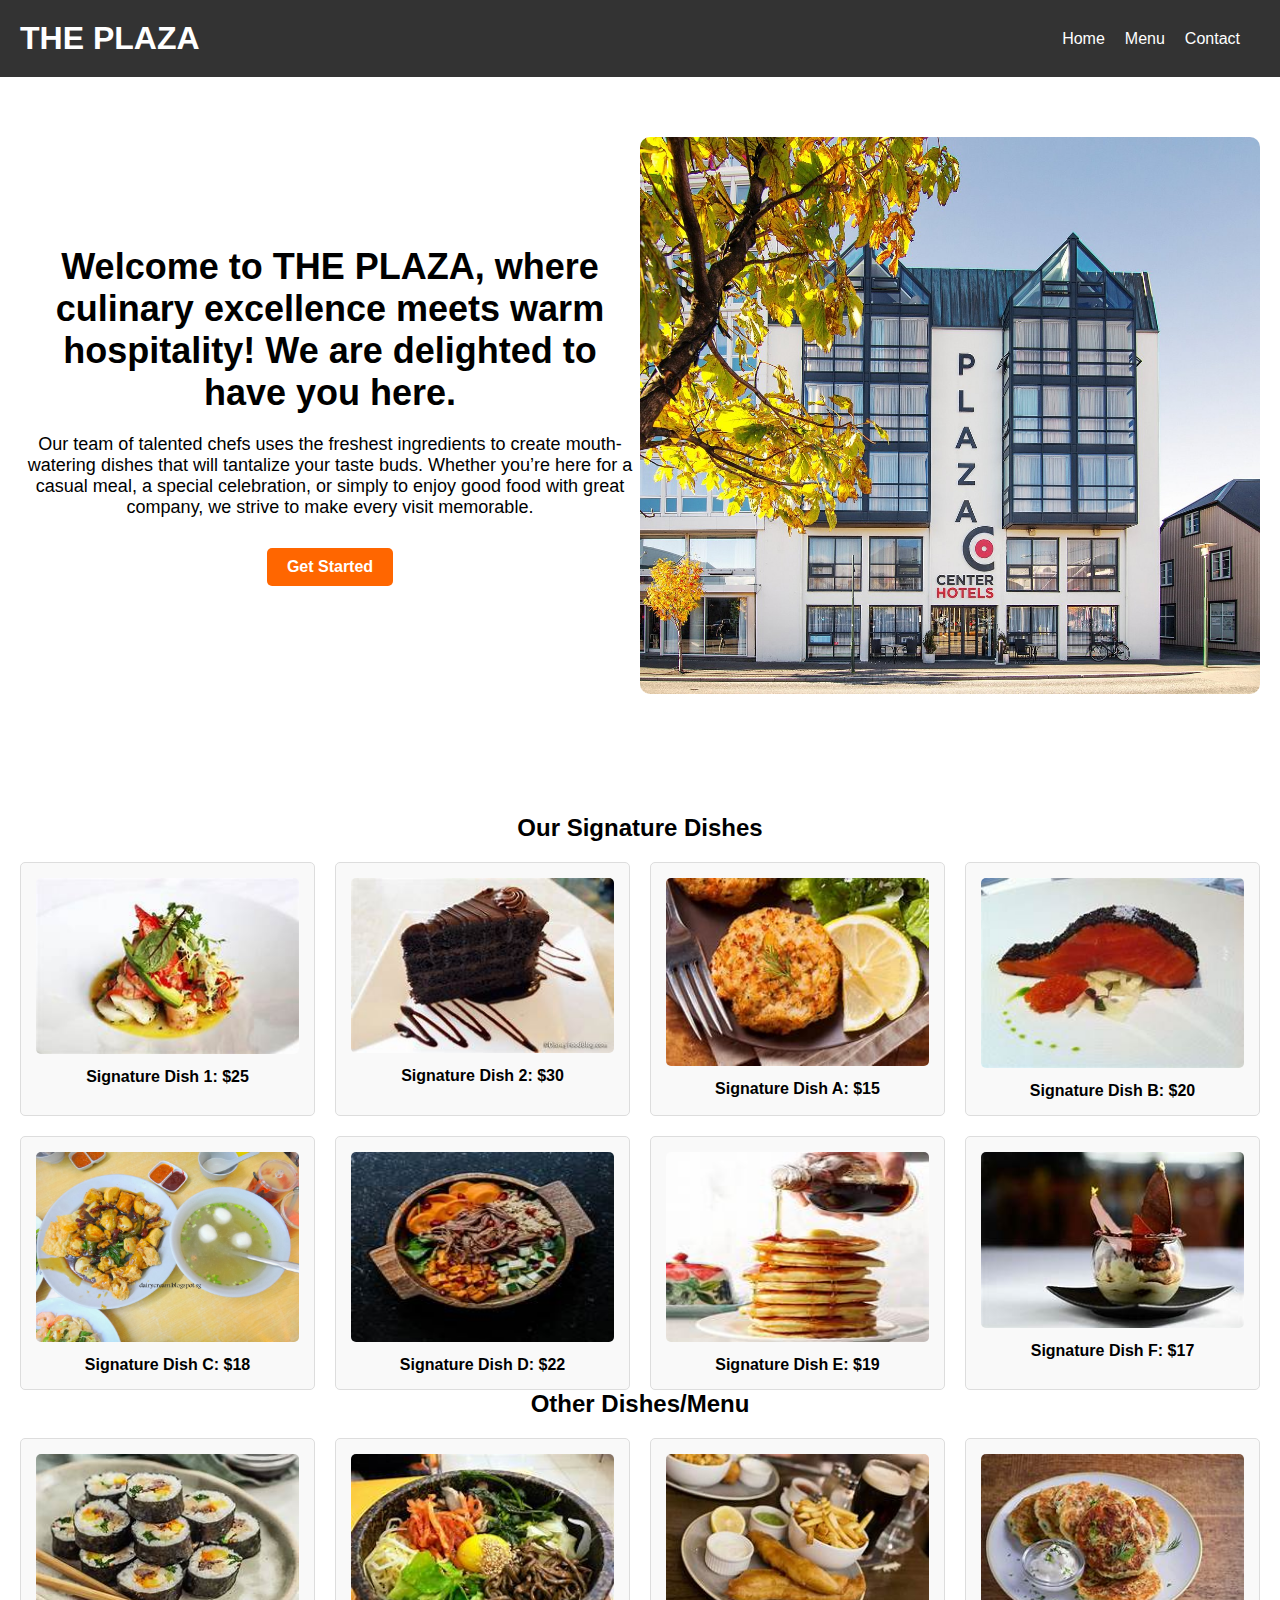
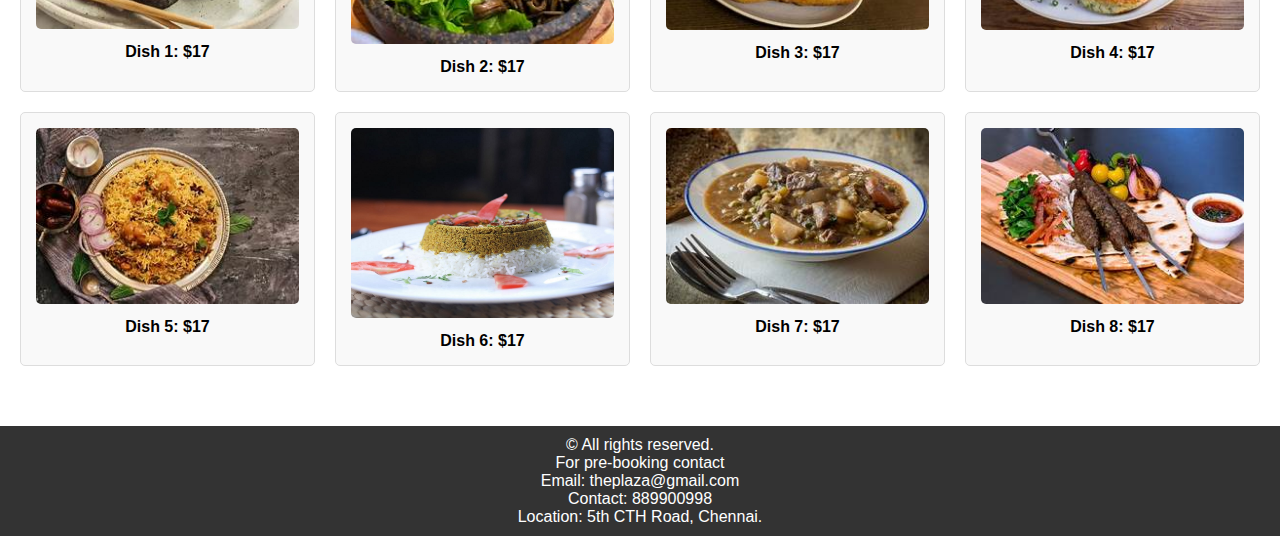
==== land/index.html @ 4b72d450 "Add files via upload" ====
<!DOCTYPE html>
<html lang="en">
<head>
    <meta charset="UTF-8">
    <meta name="viewport" content="width=device-width, initial-scale=1.0">
    <link rel="stylesheet" href="styles.css">
    <title>Deepa Landing Page</title>
</head>
<body>
    <header>
        <h1>THE PLAZA</h1>
        <nav>
            <ul>
                <li><a href="#home">Home</a></li>
                <li><a href="#dishes">Menu</a></li>
                <li><a href="#contact">Contact</a></li>
            </ul>
        </nav>
    </header>

    <section id="home" class="deepa">
        <div class="content">
            <div class="text">
                <h2>Welcome to THE PLAZA, where culinary excellence meets warm hospitality! We are delighted to have you here.</h2>
                <p>Our team of talented chefs uses the freshest ingredients to create mouth-watering dishes that will tantalize your taste buds. Whether you’re here for a casual meal, a special celebration, or simply to enjoy good food with great company, we strive to make every visit memorable.</p>
                <a href="#" class="cta-button">Get Started</a>
            </div>
            <div class="image">
                <img src="plaza.jpg" alt="Deepa">
            </div>
        </div>
    </section>

    <section id="dishes">
        <h2>Our Signature Dishes</h2>
        <div class="dish-container">
            <div class="dish">
                <img src="dish1.jpg" alt="Signature Dish 1">
                <p>Signature Dish 1: $25</p>
            </div>
            <div class="dish">
                <img src="dish2.jpg" alt="Signature Dish 2">
                <p>Signature Dish 2: $30</p>
            </div>
            <div class="dish">
                <img src="dishA.jpg" alt="Dish A">
                <p>Signature Dish A: $15</p>
            </div>
            <div class="dish">
                <img src="dishB.jpg" alt="Dish B">
                <p> Signature Dish B: $20</p>
            </div>
            <div class="dish">
                <img src="dishC.jpg" alt="Dish C">
                <p>Signature Dish C: $18</p>
            </div>
            <div class="dish">
                <img src="dishD.jpg" alt="Dish D">
                <p>Signature Dish D: $22</p>
            </div>
            <div class="dish">
                <img src="dishE.jpg" alt="Dish E">
                <p>Signature Dish E: $19</p>
            </div>
            <div class="dish">
                <img src="dishF.jpg" alt="Dish F">
                <p>Signature Dish F: $17</p>
            </div>
            </div>
        
             <h2>Other Dishes/Menu</h2>
             <div class="dish-container">
        <div class="dish">
            <img src="dish11.jpg" alt="Dish 1">
            <p>Dish 1: $17</p>
        </div>
        <div class="dish">
            <img src="dish12.jpg" alt="Dish 2">
            <p> Dish 2: $17</p>
        </div>
        <div class="dish">
            <img src="dish3.jpg" alt="Dish 3">
            <p> Dish 3: $17</p>
        </div>
        <div class="dish">
            <img src="dish4.jpg" alt="Dish 5">
            <p> Dish 4: $17</p>
        </div>

        <div class="dish">
            <img src="dish5.jpg" alt="Dish F">
            <p> Dish 5: $17</p>
        </div>
        <div class="dish">
            <img src="dish6.jpg" alt="Dish 6">
            <p> Dish 6: $17</p>
        </div>
        <div class="dish">
            <img src="dish9.jpg" alt="Dish 9">
            <p> Dish 7: $17</p>
        </div>
        <div class="dish">
            <img src="dish8.jpg" alt="Dish 8">
            <p>Dish 8: $17</p>
        </div>
    </div>

    </section>

    <footer>
        <p>&copy; All rights reserved.<br />For pre-booking contact<br />Email: theplaza@gmail.com<br />Contact: 889900998<br />Location: 5th CTH Road, Chennai.</p>
    </footer>

    <script src="scripts.js"></script>
</body>
</html>
---- land/styles.css ----
body,
h1,
h2,
p,
ul,
li {
    margin: 0;
    padding: 0;
}

body {
    font-family: Arial, sans-serif;
}

/* Header styles */
header {
    background-color: #333;
    color: #fff;
    padding: 20px;
    display: flex;
    justify-content: space-between;
    align-items: center;
}

nav ul {
    list-style: none;
    display: flex;
}

nav li {
    margin-right: 20px;
}

nav a {
    text-decoration: none;
    color: #fff;
}

/* Section styles */
section {
    padding: 60px 20px;
    text-align: center;
}

.deepa {
    background-size: cover;
    color: black;
    background-repeat: no-repeat;
    background-position: center;
}

.deepa .content {
    display: flex;
    justify-content: space-between;
    align-items: center;
}

.deepa .text {
    flex: 1;
}

.deepa .image {
    flex: 1;
    display: flex;
    justify-content: center;
}

.deepa .image img {
    width: 100%;
    height: auto;
    border-radius: 10px;
}

.deepa h2 {
    font-size: 36px;
    margin-bottom: 20px;
    align-items: center;
}

.deepa p {
    font-size: 18px;
    margin-bottom: 30px;
}

.cta-button {
    display: inline-block;
    padding: 10px 20px;
    background-color: #ff6600;
    color: #fff;
    text-decoration: none;
    border-radius: 5px;
    font-weight: bold;
}

/* Dishes section styles */
.dish-container {
    display: grid;
    grid-template-columns: repeat(4, 1fr);
    gap: 20px;
    margin-top: 20px;
}

.dish {
    background-color: #f9f9f9;
    border: 1px solid #ddd;
    padding: 15px;
    border-radius: 5px;
    text-align: center;
}

.dish img {
    width: 100%;
    height: auto;
    max-height: 190px;
    border-radius: 5px;
    margin-bottom: 10px;
}

.dish p {
    margin: 0;
    font-size: 16px;
    font-weight: bold;
}

/* Footer styles */
footer {
    background-color: #333;
    color: #fff;
    text-align: center;
    padding: 10px 0;
}
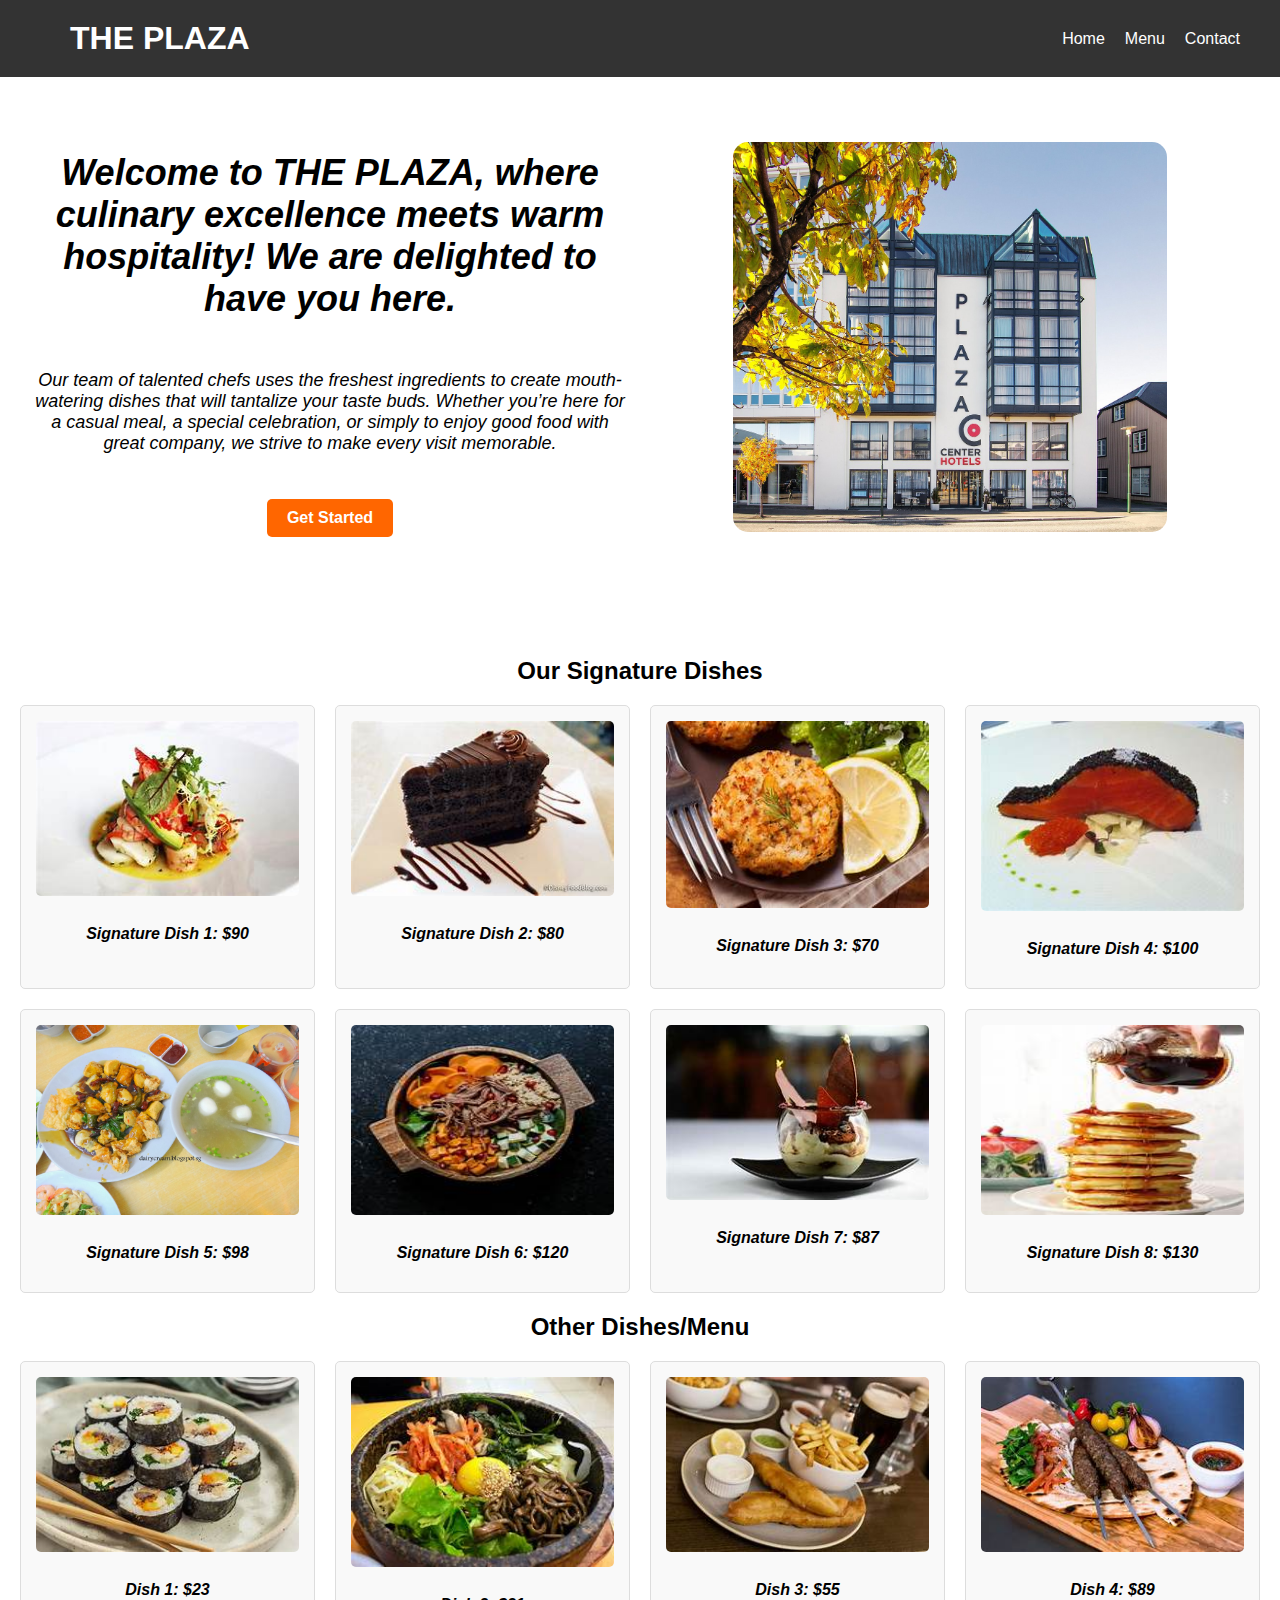
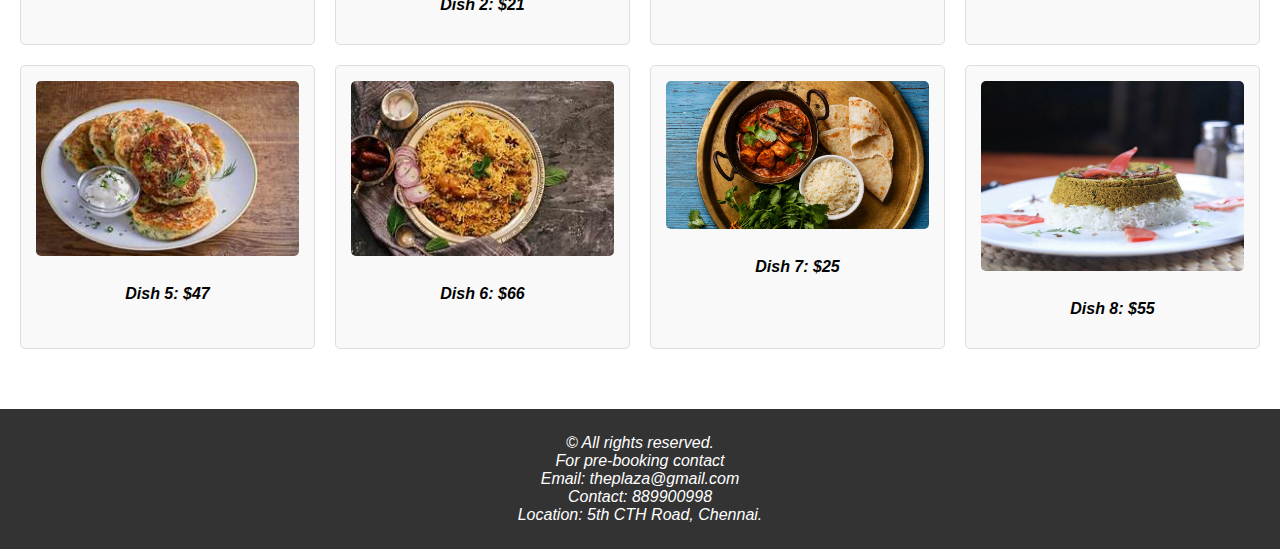
==== commit 167111d3: "Add files via upload" ====
--- a/land/index.html
+++ b/land/index.html
@@ -34,83 +34,88 @@
     <section id="dishes">
         <h2>Our Signature Dishes</h2>
         <div class="dish-container">
-            <div class="dish">
+            <div class="dish" data-name="Signature Dish 1: Lobster Delight " data-price="$90"  data-description="A delicious dish made with the finest ingredients.A succulent lobster tail, expertly prepared and served with a medley of fresh herbs, tender greens, and a zesty lemon-butter sauce. The lobster is delicately poached to perfection, ensuring a buttery texture and rich flavor. This elegant dish is a celebration of the sea, perfect for discerning seafood enthusiasts.">
                 <img src="dish1.jpg" alt="Signature Dish 1">
-                <p>Signature Dish 1: $25</p>
+                <p>Signature Dish 1: $90</p>
             </div>
-            <div class="dish">
+            <div class="dish" data-name="Signature Dish 2: Chocolate Decadence Cake" data-price="$80" data-description="A mouth-watering dish that will tantalize your taste buds.Indulge in our rich and velvety chocolate decadence cake. Layers of moist chocolate sponge are generously filled with a luscious chocolate ganache. The cake is then elegantly frosted with more ganache, creating a symphony of intense cocoa flavors. A drizzle of dark chocolate sauce surrounds the plate, adding a touch of elegance.">
                 <img src="dish2.jpg" alt="Signature Dish 2">
-                <p>Signature Dish 2: $30</p>
+                <p>Signature Dish 2: $80</p>
             </div>
-            <div class="dish">
-                <img src="dishA.jpg" alt="Dish A">
-                <p>Signature Dish A: $15</p>
+            <div class="dish" data-name="Signature Dish 3: Crab Cake Deligh" data-price="$70" data-description="Our signature crab cake, expertly crafted with succulent crab meat, aromatic herbs, and a touch of secret seasoning. Served with a zesty lemon wedge and a side of fresh greens. A symphony of flavors that’ll transport you straight to the coast.">
+                <img src="dishA.jpg" alt="Signature Dish 3">
+                <p>Signature Dish 3: $70</p>
             </div>
-            <div class="dish">
-                <img src="dishB.jpg" alt="Dish B">
-                <p> Signature Dish B: $20</p>
+            <div class="dish" data-name="Signature Dish 4: Sashimi" data-price="$100" data-description=" A traditional Japanese delicacy. Sashimi consists of very fresh, raw fish or meat sliced into thin pieces. It’s often served with soy sauce for dipping and garnishes like shredded daikon radish or ginger. The salmon sashimi in the picture looks delightful!">
+                <img src="dishB.jpg" alt="Signature Dish 4">
+                <p>Signature Dish 4: $100</p>
             </div>
-            <div class="dish">
-                <img src="dishC.jpg" alt="Dish C">
-                <p>Signature Dish C: $18</p>
+            <div class="dish" data-name="Signature Dish 5 : Italian Wedding Soup" data-price="$98" data-description="This hearty soup combines tender meatballs, veggies, and pasta in a rich and flavorful broth. The name “wedding soup” comes from the Italian phrase minestra maritata, which means “married soup,” signifying the harmonious blend of flavors. Traditionally, it’s made from a long-cooked homemade chicken stock, but you can achieve a similar rich flavor by using a combination of high-quality store-bought broths fortified with wine and lots of veggies. The meatballs are a key component, and rolling them can be a bit tedious (the recipe makes 50!), but it’s well worth it. Serve Italian Wedding Soup with warm bread, like focaccia, and a Caesar salad for a complete meal! ">
+                <img src="dishC.jpg" alt="Signature Dish 5">
+                <p>Signature Dish 5: $98</p>
             </div>
-            <div class="dish">
-                <img src="dishD.jpg" alt="Dish D">
-                <p>Signature Dish D: $22</p>
+            <div class="dish" data-name="Signature Dish 6 : Sushi Bowl." data-price="$120" data-description="Sushi bowls are a delightful and customizable way to enjoy the flavors of sushi without the need for rolling or shaping individual pieces. Here’s a bit more about it:
+
+            Ingredients: Sushi bowls typically include a base of sushi rice (seasoned with vinegar), topped with various ingredients. 
+            Customization: Feel free to mix and match your favorite sushi components to create your perfect sushi bowl!">
+                <img src="dishD.jpg" alt="Signature Dish 6">
+                <p>Signature Dish 6: $120</p>
             </div>
-            <div class="dish">
-                <img src="dishE.jpg" alt="Dish E">
-                <p>Signature Dish E: $19</p>
+            <div class="dish" data-name="Signature Dish 7 : Ice cream sundae" data-price="$87" data-description="Ice cream sundaes are a classic dessert enjoyed by people of all ages. They often feature scoops of ice cream (usually vanilla, but other flavors work too) topped with a variety of sweet treats like whipped cream, chocolate sauce, nuts, sprinkles, and cherries. The presentation and creativity in toppings can vary widely, making each sundae a unique indulgence.
+
+            Feel free to dig in and savor every spoonful! ">
+                <img src="dishF.jpg" alt="Signature Dish 7">
+                <p>Signature Dish 7: $87</p>
             </div>
-            <div class="dish">
-                <img src="dishF.jpg" alt="Dish F">
-                <p>Signature Dish F: $17</p>
+            <div class="dish" data-name="Signature Dish 8 : Pancakes " data-price="$130" data-description="A delicious dish made with the finest ingredients like egg and honey.Yummy pancakes!!!">
+                <img src="dishE.jpg" alt="Signature Dish 8">
+                <p>Signature Dish 8: $130</p>
             </div>
+        </div>
+        
+        <h2 class="hi">Other Dishes/Menu</h2>
+        <div class="dish-container">
+            <div class="dish" data-name="Dish 1 : kimbap or gimbap" data-price="$23" data-description="t’s a popular Korean cuisine item made from steamed white rice and various ingredients, all rolled up in sheets of dried seaweed. Kimbap typically includes steamed white rice (bap), vegetables like spinach and yellow pickled radish, and sometimes meat or fish cake. It can also have egg as a filling.">
+                <img src="dish11.jpg" alt="Dish 1">
+                <p>Dish 1: $23</p>
             </div>
-        
-             <h2>Other Dishes/Menu</h2>
-             <div class="dish-container">
-        <div class="dish">
-            <img src="dish11.jpg" alt="Dish 1">
-            <p>Dish 1: $17</p>
+            <div class="dish" data-name="Dish 2 : Bibimbap" data-price="$21" data-description="Beef Udon is a comforting Japanese dish made of tender sliced beef on top of thick, chewy udon noodles in a hot, savory homemade soup broth.">
+                <img src="dish12.jpg" alt="Dish 2">
+                <p>Dish 2: $21</p>
+            </div>
+            <div class="dish" data-name="Dish 3: Fish and Chips Platter" data-price="$55" data-description="A classic British favorite, our Fish and Chips Platter features crispy beer-battered cod fillets served with a generous portion of golden fries. The fish is tender and flaky, encased in a light and flavorful batter. Accompanying the dish are small dishes of tangy tartar sauce and malt vinegar for that authentic touch. Pair it with a pint of dark beer for the ultimate pub experience.">
+                <img src="dish3.jpg" alt="Dish 1">
+                <p>Dish 3: $55</p>
+            </div>
+            <div class="dish" data-name="Dish 4:Shish Kebab " data-price="$89" data-description="Shish kebab is a common name for various skewered meat dishes from Turkey. It has its roots in ancient times when Ottoman soldiers skewered marinated meat on their swords and cooked it over an open fire.
+            Preparation: Marinated meat (usually lamb or beef) is placed on skewers and grilled slowly over hot coals. The skewers can be made from wood or metal, with wide, flat surfaces that hold the meat securely.">
+                <img src="dish8.jpg" alt="Dish 4">
+                <p> Dish 4: $89</p>
+            </div>
+            <div class="dish" data-name="Dish 5 : potato Pancakes" data-price="$47" data-description="These shallow-fried pancakes are made from grated or ground potato, flour, and egg. They often include grated garlic or onion for flavor. The pancakes have a golden-brown crust on the outside and are soft on the inside. They are traditionally served in various European cultures. In the image, they are accompanied by a side of sour cream garnished with herbs, possibly dill.">
+                <img src="dish4.jpg" alt="Dish 5">
+                <p>Dish 5: $47</p>
+            </div>
+            <div class="dish" data-name="Dish 6 : Briyani" data-price="$66" data-description="Biryani is a delightful mixed rice dish that’s popular in South Asia. It combines fragrant basmati rice with various meats (such as chicken, goat, lamb, or fish) and an array of aromatic spices. ">
+                <img src="dish5.jpg" alt=" Dish 6">
+                <p> Dish 6: $66</p>
+            </div>
+            <div class="dish" data-name=" Dish 7 :Chicken Chukka with rotti " data-price="$25" data-description="Grilled chicken pieces served in a rich, creamy tomato-based sauce. The dish is often accompanied by white rice or naan bread. The vibrant flavors of spices like cumin, coriander, and garam masala make it a delightful choice for food enthusiasts. ">
+                <img src="dish7.jpg" alt="Dish 7">
+                <p>Dish 7: $25</p>
+            </div>
+            <div class="dish" data-name=" Dish 8: Maqluba" data-price="$55" data-description="It features layers of rice, seasoned ground meat, and vegetables, all cooked together in a pot. When served, the pot is flipped upside down, revealing the beautifully layered presentation. The name “Maqluba” itself means “upside down.” It’s a flavorful and hearty dish that’s popular in Middle Eastern cuisine. ">
+                <img src="dish6.jpg" alt="Dish 8">
+                <p>Dish 8: $55</p>
+            </div>
+
         </div>
-        <div class="dish">
-            <img src="dish12.jpg" alt="Dish 2">
-            <p> Dish 2: $17</p>
-        </div>
-        <div class="dish">
-            <img src="dish3.jpg" alt="Dish 3">
-            <p> Dish 3: $17</p>
-        </div>
-        <div class="dish">
-            <img src="dish4.jpg" alt="Dish 5">
-            <p> Dish 4: $17</p>
-        </div>
-
-        <div class="dish">
-            <img src="dish5.jpg" alt="Dish F">
-            <p> Dish 5: $17</p>
-        </div>
-        <div class="dish">
-            <img src="dish6.jpg" alt="Dish 6">
-            <p> Dish 6: $17</p>
-        </div>
-        <div class="dish">
-            <img src="dish9.jpg" alt="Dish 9">
-            <p> Dish 7: $17</p>
-        </div>
-        <div class="dish">
-            <img src="dish8.jpg" alt="Dish 8">
-            <p>Dish 8: $17</p>
-        </div>
-    </div>
-
     </section>
 
     <footer>
         <p>&copy; All rights reserved.<br />For pre-booking contact<br />Email: theplaza@gmail.com<br />Contact: 889900998<br />Location: 5th CTH Road, Chennai.</p>
     </footer>
 
-    <script src="scripts.js"></script>
+    <script src="script.js"></script>
 </body>
 </html>
--- a/land/styles.css
+++ b/land/styles.css
@@ -36,6 +36,16 @@
     color: #fff;
 }
 
+.text h2,
+p {
+    font-style: italic;
+    padding: 15px;
+}
+
+h1 {
+    padding-left: 50px;
+}
+
 /* Section styles */
 section {
     padding: 60px 20px;
@@ -66,9 +76,10 @@
 }
 
 .deepa .image img {
-    width: 100%;
+    width: 70%;
     height: auto;
-    border-radius: 10px;
+    border-radius: 15px;
+    padding: 0px;
 }
 
 .deepa h2 {
@@ -106,6 +117,11 @@
     padding: 15px;
     border-radius: 5px;
     text-align: center;
+    cursor: pointer;
+}
+
+.hi {
+    padding-top: 20px;
 }
 
 .dish img {
@@ -122,6 +138,30 @@
     font-weight: bold;
 }
 
+/* Dish details section styles */
+#dish-details {
+    padding: 60px 20px;
+    text-align: center;
+}
+
+#dish-details .content {
+    max-width: 800px;
+    margin: 0 auto;
+}
+
+#dish-details .image img {
+    width: 50%;
+    height: auto;
+    border-radius: 5px;
+    margin-top: 20px;
+}
+
+/* Smaller image class */
+.clicked-image {
+    width: 50% !important;
+    transition: width 0.3s ease;
+}
+
 /* Footer styles */
 footer {
     background-color: #333;
